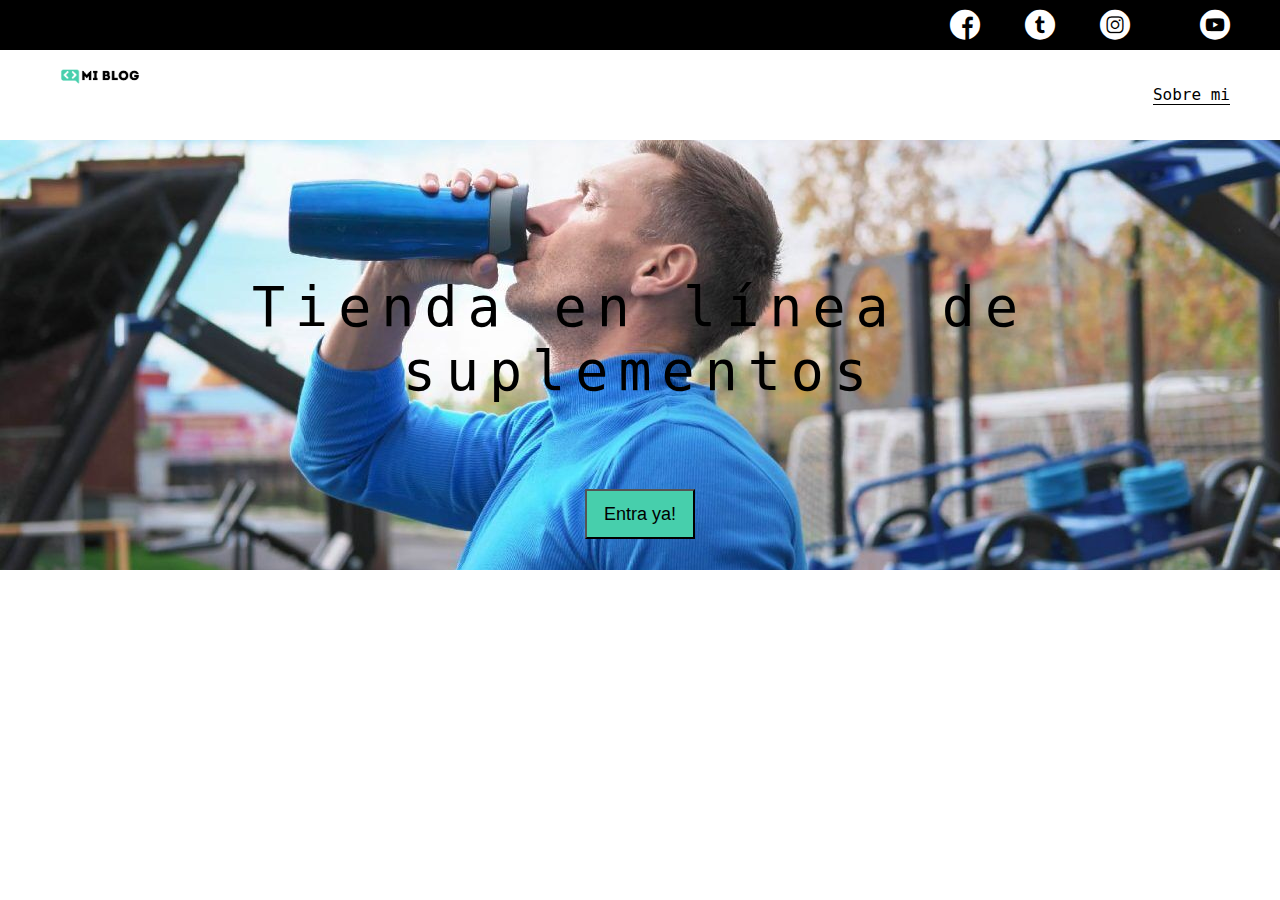
==== index.html @ dbd287cd "subir el proyecto" ====
<!DOCTYPE html>
<html lang="en">
<head>
    <meta charset="UTF-8">
    <meta http-equiv="X-UA-Compatible" content="IE=edge">
    <meta name="viewport" content="width=device-width, initial-scale=1.0">
    <title>Mi blog</title>
<link rel="stylesheet" href="css/main.css">
<link rel="stylesheet" href="css/font/flaticon.css">
</head>
<body>
<header>
<section class="header-icons-container">
    <div class="icons">
        <a href="/"><span class="flaticon-001-facebook"></span></a>
        <a href="/"><span class="flaticon-002-twitter"></span></a>
        <a href="/"><span class="flaticon-011-instagram"></span></a>
        <a href="/"><span class="flaticon-0010-linkedlin"></span></a>
        <a href="/"><span class="flaticon-008-youtube"></span></a>
    </div>
    
</section>
<nav>
    <section class="nav-logo-container">
        <a href="/"><img src="assets/img/Logo-negro.png" alt="logo de mi blog"></a>
    </section>

    <section class="profile-link">
        <a href="perfil.html">Sobre mi</a>
    </section>

   
</nav>
</header>
<main class="home-main">
    <section>
        <p class="home-main-text">Tienda en línea de suplementos</p>
        <button class="home-main-button">
            <a href="blogs.html">Entra ya!</a>
        </button>
    </section>
</main>    
</body>
</html>
---- css/main.css ----
@import url('https://fonts.googleapis.com/css2?family=DM+Sans:wght@400;500;700&family=Inter:wght@300;500&family=Lato:wght@300;700&family=Roboto+Condensed:ital,wght@1,700&family=Roboto+Slab:wght@900&family=Roboto:ital,wght@1,700&display=swap');
body{
font-family: 'Roboto mono', monospace;
margin: 0;
padding: 0;
}

a{
    text-decoration: none;
    display: inline;
    color: black;
}

.home-body{
position: fixed;
top: 0;
bottom: 0;
left: 0;
right: 0;

}
header{
    width: 100%; /*de derecha a izquierda en 100%*/
    height: 140px;
    display: grid;
    grid-template-rows: 1fr 1fr;

}

header .header-icons-container {  /* aca es el hijo, el padre está arriba -header-*/
    width: 100%;
    height: 50px;
    display: grid;
    background-color: black;

}

header .header-icons-container .icons{
    width: 300px;
    height: auto;
    display: flex;
    justify-items: flex-end;
    align-items: center; /*justificar elementos */
    justify-content: space-between;
    justify-self: end;
    margin-right: 50px; /*espacio*/

}
 
header .icons span{
    color: white;
 }

 nav{
    display: grid;
    grid-template-columns: 1fr 1fr;
    height: 90px;
 }

 nav .nav-logo-container{
    margin-left: 50px;

 }

 nav .nav-logo-container img{
width: 100px;
margin-top: 10px; /*separar de la parte de arriba*/
 }

 nav .profile-link{
    display: flex;
    align-items: center;
    justify-content: flex-end;
    margin-right: 50px;
 }

nav .profile-link a{
    color: black;
    border-bottom: 1px solid black;
    
}

.home-main{
    display: grid;
    grid-template-columns: 1fr 4fr 1fr;
    height: 100%;
    background-image: url('../assets/img/deportista-toma-suplementos-1280x640.jpg');
    background-position: center;
    background-repeat: no-repeat;
    background-size: cover;
}

.home-main section{
    display: grid;
    grid-column: 2;
    justify-items: center;
    height: 350px;
    margin-top: 80px;
}

.home-main-text{
    font-size: 55px;
    font-weight: 80px;
    letter-spacing: 10px; /*Espacio entre letras*/
    color: black;
    text-align: center;
    font-family:'Roboto mono', monospace;
    color: black;
}

.home-main-button{
    width: 110px;
    height: 50px;
    background: #47cfac;
    display: grid;
    align-items: center;
}

.home-main-button a {
    font-weight: 700px; /*ancho de fuente*/
    font-size: 18px;
}

.blogs-main {
    display: grid;
}

.blogs-news-container{
    background-color: #e6e9ed;
    padding: 0 50px 40px;
}

.blogs-main-new{
    display: grid;
    grid-template-columns: 2fr 1fr;
    grid-template-rows: 2fr;    
}


.blogs-news-img-container{
    grid-column: 1;
}

.blogs-news-img-container img{
width: 90%;
}

.blogs-news-info-container{
    grid-column: 2;
}

.blogs-news-info-container p{
    margin-bottom: 35px;
}

.blogs-posts-container {
    padding: 0 50px 40px;

}

.blogs-posts-container h3{
    border-bottom: 1px solid #cdd2da;
    padding-bottom: 20px;
    text-align: center;
}
---- css/font/flaticon.css ----
/*
  	Flaticon icon font: Flaticon
  	Creation date: 20/12/2018 09:27
  	*/

@font-face {
  font-family: "Flaticon";
  src: url("./Flaticon.eot");
  src: url("./Flaticon.eot?#iefix") format("embedded-opentype"),
       url("./Flaticon.woff") format("woff"),
       url("./Flaticon.ttf") format("truetype"),
       url("./Flaticon.svg#Flaticon") format("svg");
  font-weight: normal;
  font-style: normal;
}

@media screen and (-webkit-min-device-pixel-ratio:0) {
  @font-face {
    font-family: "Flaticon";
    src: url("./Flaticon.svg#Flaticon") format("svg");
  }
}

[class^="flaticon-"]:before, [class*=" flaticon-"]:before,
[class^="flaticon-"]:after, [class*=" flaticon-"]:after {   
  font-family: Flaticon;
        font-size: 30px;
font-style: normal;
margin-left: 20px;
}

.flaticon-001-facebook:before { content: "\f100"; }
.flaticon-002-twitter:before { content: "\f101"; }
.flaticon-003-whatsapp:before { content: "\f102"; }
.flaticon-004-groupme:before { content: "\f103"; }
.flaticon-005-kik:before { content: "\f104"; }
.flaticon-006-skype:before { content: "\f105"; }
.flaticon-007-periscope:before { content: "\f106"; }
.flaticon-008-youtube:before { content: "\f107"; }
.flaticon-009-itunes:before { content: "\f108"; }
.flaticon-010-linkedin:before { content: "\f109"; }
.flaticon-011-instagram:before { content: "\f10a"; }
.flaticon-012-messenger:before { content: "\f10b"; }
.flaticon-013-twitter-1:before { content: "\f10c"; }
.flaticon-014-snapchat:before { content: "\f10d"; }
.flaticon-015-reddit:before { content: "\f10e"; }
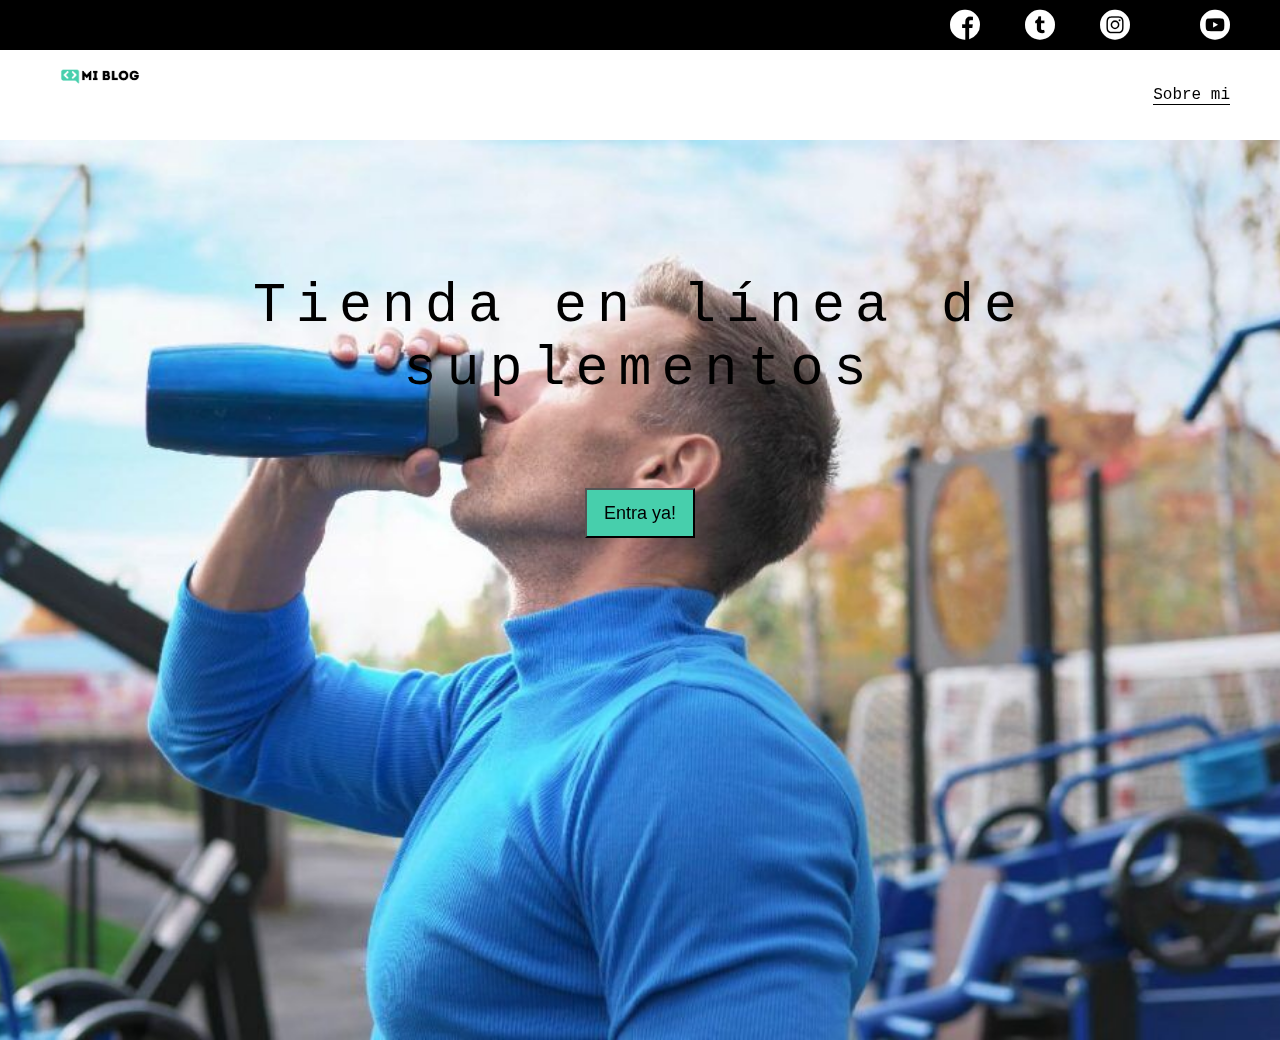
==== commit 3defe99e: "modify fother" ====
--- a/index.html
+++ b/index.html
@@ -8,7 +8,7 @@
 <link rel="stylesheet" href="css/main.css">
 <link rel="stylesheet" href="css/font/flaticon.css">
 </head>
-<body>
+<body class="home-body">
 <header>
 <section class="header-icons-container">
     <div class="icons">
--- a/css/main.css
+++ b/css/main.css
@@ -19,6 +19,12 @@
 right: 0;
 
 }
+
+.grid-container{
+max-width: 980px;
+margin: auto; /*centrar espacio derechoe izq*/
+}
+
 header{
     width: 100%; /*de derecha a izquierda en 100%*/
     height: 140px;
@@ -139,14 +145,24 @@
 
 .blogs-news-img-container{
     grid-column: 1;
+
 }
 
 .blogs-news-img-container img{
-width: 90%;
+width: 25%;
+background-position: right;
 }
 
 .blogs-news-info-container{
     grid-column: 2;
+    
+}
+.blogs-news-container h3{
+    text-align: center;
+}
+
+.blogs-news-container h2{
+    text-align: center;
 }
 
 .blogs-news-info-container p{
@@ -162,4 +178,93 @@
     border-bottom: 1px solid #cdd2da;
     padding-bottom: 20px;
     text-align: center;
+}
+
+.blogs-button{
+border: 1px solid #47cfac;
+padding: 10px 15px;
+font-size: 12px;
+}
+
+.blogs-posts-container .post-container{
+    display: inline-block; /*forma horizontal*/
+    padding-left: 10px;
+    max-width: 30%;
+    margin-bottom: 50px;
+}
+
+.blogs-posts-container .post-container p{
+
+    margin-bottom: 35px;
+}
+
+.blogs-posts-container .post-container img{
+    width: 100%;
+    
+
+}
+
+footer{
+    width: 100%;
+    height: 80px;
+    background-color: #22272d;
+    border-top: 35px solid #47cfac;
+    text-align: center;
+}
+
+footer p{
+     color: white;
+     margin-top: 30px;
+     
+}
+
+.blogpost-img-container{
+    padding: 0 50px 40px;
+     
+}
+.blogpost-img-container img{
+    width: 100%;
+}
+
+.blogpost-main-container{
+    padding: 0 50px 40px;
+}
+
+.blogpost-main-container h3{
+    border-bottom: 1px solid #cdd2da;
+    padding-bottom: 20px;
+    
+}
+
+.blogpost-main-container h1{
+    font-size: 35px;
+}
+
+.contact-main-container {
+width: 100%;
+min-height: 250px;
+background-color: #e6e9ed;
+text-align: center;
+padding-bottom: 50px;
+
+}
+
+.contact-main-container div {
+    display: inline-block;
+    width: 49.5%;
+    height: 100%;
+}
+
+.contact-main-container div a {
+    border-bottom: 1px solid black;
+    padding-bottom: 5px;
+}
+
+.contact-main-container .contact-left, .contact-right{
+    text-align: initial;
+    margin-top: 85px;
+}
+
+.contact-main-container img{
+    width: 100px;
 }